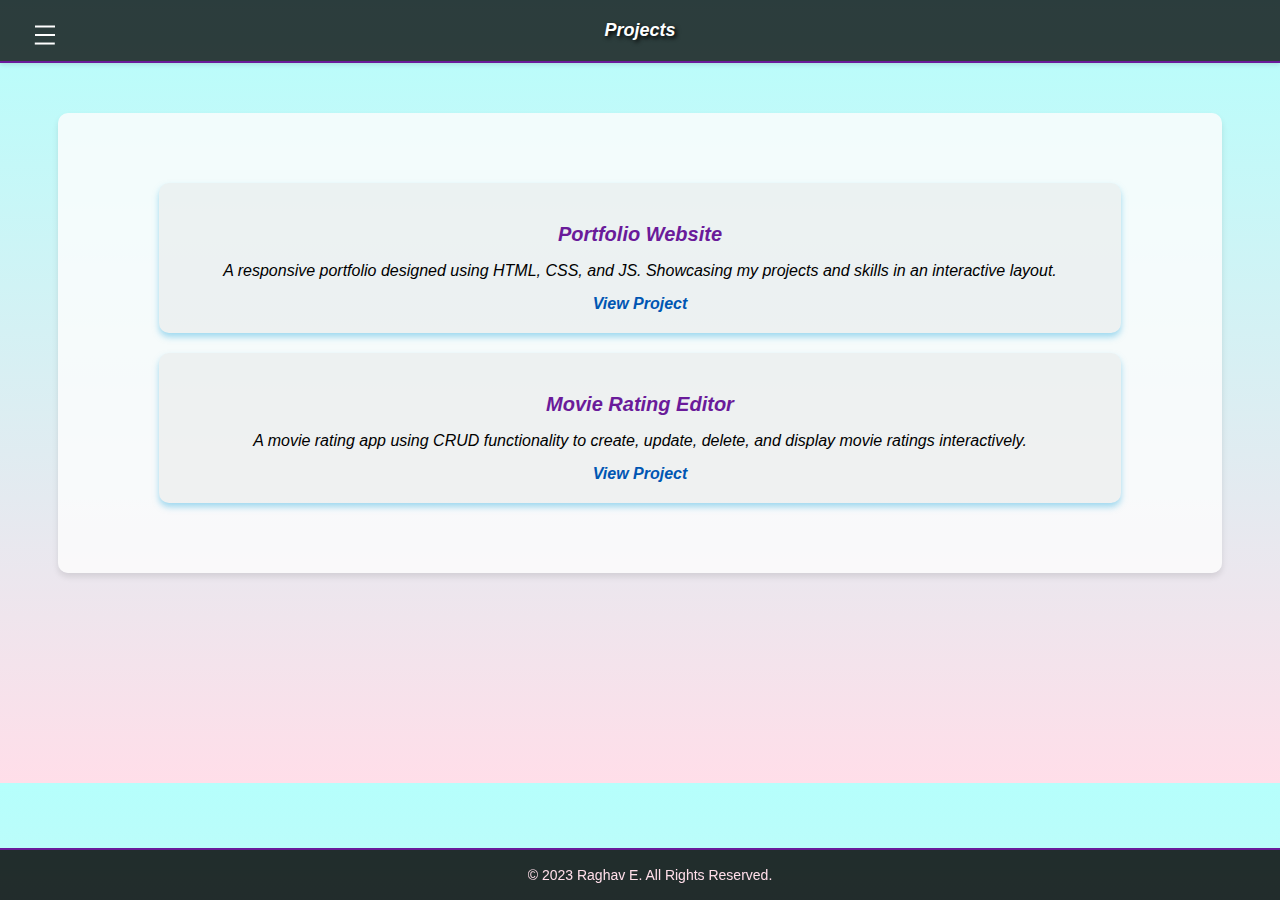
==== projects.html @ c4d3c217 "first commit" ====
<!DOCTYPE html>
<html lang="en">
<head>
  <meta charset="UTF-8">
  <meta name="viewport" content="width=device-width, initial-scale=1.0">
  <link rel="stylesheet" href="assets/css/styles.css">
  <script defer src="assets/js/scripts.js"></script>
  <title>Projects</title>
</head>
<body>
  <!-- Header -->
  <header class="top-bar">
    <div class="logo-container">
      <!-- Placeholder for logo or additional header content -->
    </div>
    <h1 class="title">Projects</h1>

    <!-- Hamburger Menu -->
    <div class="trigger">
      <svg class="bars" viewBox="0 0 100 100" onclick="toggleMenu(this)">
        <path class="line top" d="m 30,33 h 40 c 13.100415,0 14.380204,31.80258 6.899646,33.421777 -24.612039,5.327373 9.016154,-52.337577 -12.75751,-30.563913 l -28.284272,28.284272"></path>
        <path class="line middle" d="m 70,50 c 0,0 -32.213436,0 -40,0 -7.786564,0 -6.428571,-4.640244 -6.428571,-8.571429 0,-5.895471 6.073743,-11.783399 12.286435,-5.570707 6.212692,6.212692 28.284272,28.284272 28.284272,28.284272"></path>
        <path class="line bottom" d="m 69.575405,67.073826 h -40 c -13.100415,0 -14.380204,-31.80258 -6.899646,-33.421777 24.612039,-5.327373 -9.016154,52.337577 12.75751,30.563913 l 28.284272,-28.284272"></path>
      </svg>
    </div>

    <!-- Hamburger Menu Content -->
    <nav id="menu" class="menu hidden">
      <ul class="menu-items">
        <li><a href="index.html">Home</a></li>
        <li><a href="projects.html">Projects</a></li>
        <li><a href="certifications.html">Certificate</a></li>
        <li><a href="contact.html">Contact</a></li>
      </ul>
    </nav>
  </header>

  <!-- Projects Section -->
  <main class ="name">
    <div class="projects-container">
      <!-- Project 1 -->
      <div class="project-box">
        <h3>Portfolio Website</h3>
        <p>A responsive portfolio designed using HTML, CSS, and JS. Showcasing my projects and skills in an interactive layout.</p>
        <a href="https://github.com/your-repo" target="_blank">View Project</a>
      </div>
      <div class="project-box">
        <h3>Movie Rating Editor</h3>
        <p>A movie rating app using CRUD functionality to create, update, delete, and display movie ratings interactively.</p>
        <a href="https://github.com/your-repo" target="_blank">View Project</a>
      </div>
    </div>
  </main>

<!-- Footer -->
<footer class="small-footer">
  <div class="bottom-bar">
    <p class="Rights">© 2023 Raghav E. All Rights Reserved.</p>
  </div>
</footer>
</body>
</html>
---- assets/css/styles.css ----
/* Global Styles */
body {
  margin: 0;
  padding: 0;
  font-family: Arial, sans-serif;
  color: #fff; /* Default text color */
  background-color: #FFDEE9;
  background-image: linear-gradient(0deg, #FFDEE9 0%, #B5FFFC 100%);
  }

/* Header (Top Bar) */
.top-bar {
  background-color: #000000c2;
  color: #fff;
  display: flex;
  align-items: center;
  justify-content: space-between;
  padding: 20px 10px;
  position: sticky;
  top: 0;
  z-index: 1000;
  box-shadow: 0px 2px 4px rgba(0, 0, 0, 0.1);
  border-bottom: 2px solid #6A1B9A;
}

/* Title */
.top-bar h1 {
  font-size: 18px;
  margin: 0;
  flex-grow: 1;
  text-align: center;
}

.bottom-bar {
  padding: 3px 10px; /* Match top-bar padding */
  color: #fff; /* Text color */
  border-top: 2px solid #6A1B9A; /* Match border thickness with top-bar */
  text-align: center; /* Center-align the text */
  z-index: 1000;
  background-color: #000000d2; /* Same background color as top-bar */
  width: 100%; /* Ensures it spans the entire width of the page */
  position: fixed; /* Sticks the bar at the bottom of the page */
  bottom: 0; /* Aligns it perfectly to the bottom */
  left: 0; /* Ensures it starts from the left edge of the screen */
}


/* Navigation Menu Styles */
.menu-items {
  list-style-type: none;
  margin: 0;
  padding: 0;
  display: flex;
  gap: 20px;
}

.menu-items a {
  color: #fff;
  text-decoration: none;
  padding: 10px 15px;
  border-radius: 5px;
  background-color: #6A1B9A;
  transition: background-color 0.3s ease;
  margin: 0% 20px;
}

.menu-items a:hover {
  background-color: #521370;
}

/* Content Layout */
.content-container {
  display: flex;
  flex-wrap: wrap;
  gap: 20px;
  justify-content: center;
  align-items: center;
  padding: 50px;
}

.title{
  color: white;
  text-shadow: 2px 2px 4px #000000;
  font-style: oblique;
}
/* Profile Photo */
.profile-photo-left {
  height: 270px;
  width: auto;
  border-radius: 10px;
  margin-right: 20px;
  box-shadow: 10px 10px 5px rgb(164, 216, 235);
}

/* Content Box Styling */
.content-box {
  background-color: #fdfdfd;
  width: 50%;
  padding: 40px;
  border-radius: 10px;
  box-shadow: 0 4px 6px rgba(105, 204, 250, 0.733);
  transition: transform 0.3s ease, box-shadow 0.3s ease;
}

.content-box:hover {
  transform: scale(1.0); /* Pop-up effect */
  box-shadow: 0 8px 12px rgba(0, 0, 0, 0.2); /* Enhanced shadow on hover */
}

.about-box {
  background-color: #fdfdfd;
  width: 50%; /* Provides a spacious layout */
  padding: 20px; /* Adequate padding for visual balance */
  margin: 50px auto; /* Center the box and add spacing from the top */
  border-radius: 10px; /* Slightly rounded corners for a polished look */
  box-shadow: 0 4px 6px rgba(0, 0, 0, 0.1); /* Subtle shadow for depth */
  transition: transform 0.3s ease, box-shadow 0.3s ease;
  display: flex;
  flex-direction: column; /* Stacks content vertically */
  align-items: flex-start; /* Align content to the left */
  text-align: left; /* Left-align text for better readability */
}

.about-box h3, .about-box p, .about-box ul {
  color: black; /* Ensures clear and readable text */
  margin-bottom: 15px; /* Adds spacing between sections */
}

.about-box ul {
  list-style: disc; /* Adds bullets to lists */
  margin-left: 20px; /* Indents lists for clarity */
}

.about-box:hover {
  transform: scale(1.05); /* Subtle pop-up effect on hover */
  box-shadow: 0 8px 12px rgba(0, 0, 0, 0.2); /* Enhanced shadow effect on hover */
}

.projects-container {
  width: 80%;
  margin: 50px auto; /* Center the big box on the page */
  background-color: #fdfdfdd2;
  border-radius: 10px;
  padding: 70px; /* Padding inside the big box */
  box-shadow: 0 4px 6px rgba(0, 0, 0, 0.1); /* Subtle shadow for depth */
  display: flex; /* Use Flexbox for alignment */
  flex-direction: column; /* Stack the project boxes vertically */
  justify-content: center; /* Center the project boxes vertically */
  align-items: center; /* Center the project boxes horizontally */
  gap: 20px; /* Space between the horizontal boxes */
}

.project-box {
  width: 90%; /* Adjust the width relative to the big box */
  background-color: #c7c6c62c;
  border-radius: 10px; /* Rounded corners */
  box-shadow: 0 4px 6px rgba(85, 187, 228, 0.534); /* Subtle shadow */
  padding: 20px;
  text-align: center; /* Center text inside the box */
  transition: transform 0.3s ease, box-shadow 0.3s ease; /* Smooth popup effect */
}

.project-box:hover {
  transform: scale(1.05); /* Slightly enlarges box on hover */
  box-shadow: 0 8px 12px rgba(0, 0, 0, 0.2); /* Enhanced shadow on hover */
}

/* Project Titles */
.project-box h3 {
  font-size: 20px;
  color: #6A1B9A; /* Title color */
  margin-bottom: 10px;
}

/* Project Descriptions */
.project-box p {
  font-size: 16px;
  color: black; /* Text color */
  margin-bottom: 15px;
}

/* Project Links */
.project-box a {
  font-size: 16px;
  color: #0056b3; /* Link color */
  text-decoration: none;
  font-weight: bold;
}

.project-box a:hover {
  text-decoration: underline; /* Underline link on hover */
}

.name span {
  color: #6A1B9A;
}
.name {
  color: black;
  font-style: oblique;
}

.Rights{
  color: #FFDEE9;
}
.intro-text {
  color: black;
  font-size: 16px;
  line-height: 1.8;
  font-style: oblique;
}

/* Buttons Section */
.button-container-outside {
  margin-top: 20px;
  display: flex;
  justify-content: center;
  gap: 10px;
}

/* Contact Section - Large Box */
.contact-container {
  width: 80%;
  height: 300px; 
  margin: 80px auto; /* Center the large box on the page */
  background-color: #fdfdfd;
  margin-top: 70px;
  border-radius: 10px;
  padding: 20px;
  box-shadow: 0 4px 6px rgba(0, 0, 0, 0.1); /* Subtle shadow for depth */
  display: flex;
  justify-content: space-evenly; /* Distribute smaller boxes evenly */
  flex-wrap: wrap; /* Allow smaller boxes to wrap if necessary */
}

/* Individual Contact Boxes */
.contact-box {
  width: 200px; /* Width of each smaller box */
  height: 150px; /* Height of each smaller box */
  background-color: #ffffff;
  border-radius: 10px;
  box-shadow: 0 4px 6px rgba(37, 168, 185, 0.685); /* Subtle shadow */
  padding: 5px;
  margin: 6% 6px;
  text-align: center;
  transition: transform 0.3s ease, box-shadow 0.3s ease; /* Smooth popup effect */
}

.contact-box:hover {
  transform: scale(1.1); /* Slightly enlarges the box on hover */
  box-shadow: 0 8px 12px rgba(0, 0, 0, 0.2); /* Enhanced shadow on hover */
}

/* Images in Contact Boxes */
.contact-box img {
  width: 70px; /* Size of the image */
  height: auto;
  margin-bottom: 2px;
  margin-top:10px;
}

.contact-box h3 {
  font-size: 16px;
  margin-bottom: 6px;
  color: #6A1B9A; /* Color for the site name */
}

.contact-box p {
  font-size: 14px;
  margin-bottom: 5px;
  color: black; /* Text color */
}


.custom-button {
  background-color: #6A1B9A;
  color: #fff;
  border: none;
  border-radius: 5px;
  padding: 10px 20px;
  font-size: 14px;
  cursor: pointer;
  transition: transform 0.3s ease, box-shadow 0.3s ease;
}
.custom-button:hover {
  transform: scale(1.1); /* Slightly enlarges the box on hover */
  box-shadow: 0 8px 12px rgba(0, 0, 0, 0.2); /* Enhanced shadow on hover */
}

.custom-button:hover {
  background-color: #521370;
}

/* Footer */
.small-footer {
  text-align: center;
  padding: 80px 0;
  font-size: 14px;
}

/* Coding Skills Page Styling */
.platform-container {
  display: flex;
  gap: 40px;
  justify-content: center;
  margin-top: 20px;
}

/* LeetCode and GFG Boxes (Isolated Styling) */
.platform-box {
  background-color: #ffffff; /* White background for contrast */
  width: 300px;
  padding: 40px;
  border-radius: 20px;
  margin-top: 8%;
  text-align: center;
  box-shadow: 0 4px 6px rgba(132, 199, 238, 0.808);
  transition: transform 0.3s ease, box-shadow 0.3s ease; /* Smooth hover effect */
}

/* Certificates Section - Big Box */
.certificates-container {
  width: 80%;
  margin: 50px auto; /* Center the big box */
  background-color: #fdfdfd;
  border-radius: 10px;
  padding: 20px;
  box-shadow: 0 4px 6px rgba(0, 0, 0, 0.1); /* Subtle shadow for depth */
  display: flex;
  justify-content: space-evenly; /* Evenly space smaller boxes */
  flex-wrap: wrap; /* Allow small boxes to wrap if necessary */
}

/* Individual Certificate Boxes */
.certificate-box {
  width: 300px; /* Width of each smaller box */
  height: auto;
  background-color: #ffffff;
  border-radius: 10px; /* Rounded corners */
  box-shadow: 0 4px 6px rgba(85, 187, 228, 0.534); /* Subtle shadow */
  padding: 10px;
  text-align: center;
  margin: 20px; /* Spacing between boxes */
  transition: transform 0.3s ease, box-shadow 0.3s ease; /* Smooth popup effect */
}

.certificate-box:hover {
  transform: scale(1.1); /* Slightly enlarges box on hover */
  box-shadow: 0 8px 12px rgba(0, 0, 0, 0.2); /* Enhanced shadow on hover */
}

/* Images inside Certificate Boxes */
.certificate-img {
  width: 300px; /* Adjust image size */
  height: auto;
  margin-bottom: 10px;
}

.certificate-box h3 {
  font-size: 16px;
  color: #6A1B9A; /* Title color */
  margin-top: 10px;
}


.platform-box img {
  width: 100px;
  height: auto;
  margin-bottom: 10px;
}

.platform-box h2 {
  font-size: 18px;
  color: #6A1B9A;
  margin-bottom: 10px;
}

.platform-box p {
  color: black;
  font-size: 14px;
  line-height: 1.5;
}

/* Hover Effect for LeetCode and GFG Boxes */
.platform-box:hover {
  transform: scale(1.1); /* Pop-up effect */
  box-shadow: 0 8px 12px rgba(0, 0, 0, 0.2); /* Enhanced shadow on hover */
}

/* Resume Image Container Styling */
.Resumeimg {
  display: flex;
  justify-content: center; /* Center the image horizontally */
  align-items: center; /* Center the image vertically */
  padding: 20px;
}

/* Resume Image Styling */
.Resumeimg img {
  max-width: 60%; /* Ensure the image is responsive */
  height: auto; /* Maintain the aspect ratio */
  border: 2px solid #656466d7; /* Add a border around the image */
  border-radius: 8px; /* Slightly rounded corners for a polished look */
  box-shadow: 0 4px 8px rgba(0, 0, 0, 0.2); /* Add a soft shadow for depth */
}

/* Hamburger Menu Styling */
.trigger {
  position: absolute;
  top: 10px;
  left: 20px;
  z-index: 2;
}

.bars {
  width: 50px;
  cursor: pointer;
}

.bars .line {
  fill: none;
  stroke: #fff;
  stroke-width: 4;
  transition: stroke-dasharray 400ms, stroke-dashoffset 400ms;
}

.bars .line.top {
  stroke-dasharray: 40 172;
}

.bars .line.middle {
  stroke-dasharray: 40 111;
}

.bars .line.bottom {
  stroke-dasharray: 40 172;
}

.bars.active .top {
  stroke-dashoffset: -132px;
}

.bars.active .middle {
  stroke-dashoffset: -71px;
}

.bars.active .bottom {
  stroke-dashoffset: -132px;
}

/* Empty Menu Styling */
.menu {
  position: fixed;
  top: 0;
  left: 0;
  width: 100%;
  height: 25%;
  background: rgba(0, 0, 0, 0.85); /* Dark overlay */
  display: flex;
  align-items: center;
  justify-content: center;
  z-index: 1;
  transition: opacity 0.5s, transform 0.5s;
  transform: translateY(-100%);
  opacity: 0;
}

.menu.show {
  transform: translateY(0);
  opacity: 1;
}

.empty-menu-text {
  color: #fff;
  font-size: 18px;
  text-align: center;
}
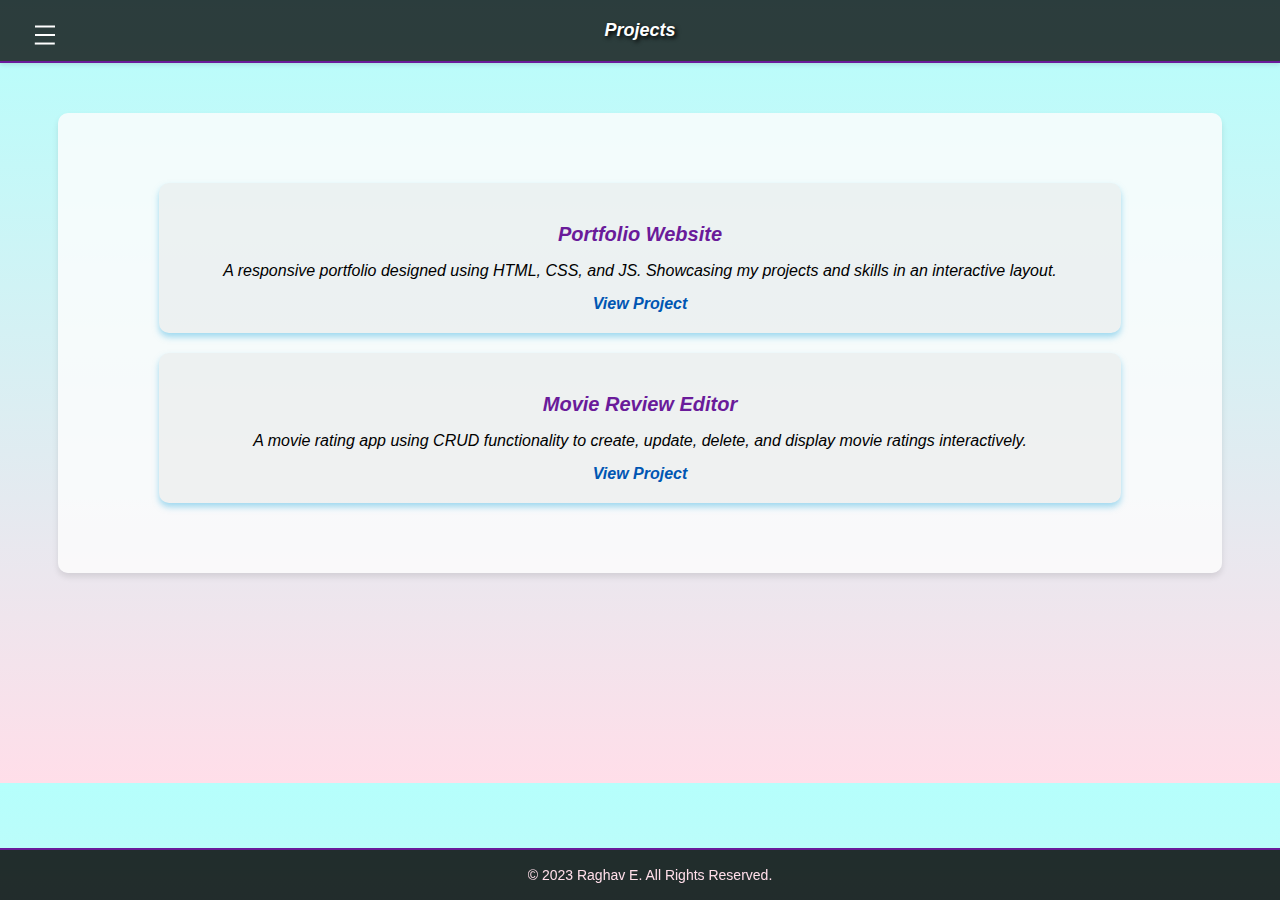
==== commit 4b95f354: "Third commit" ====
--- a/projects.html
+++ b/projects.html
@@ -39,15 +39,15 @@
   <main class ="name">
     <div class="projects-container">
       <!-- Project 1 -->
-      <div class="project-box">
+      <div class="project-box">  
         <h3>Portfolio Website</h3>
         <p>A responsive portfolio designed using HTML, CSS, and JS. Showcasing my projects and skills in an interactive layout.</p>
-        <a href="https://github.com/your-repo" target="_blank">View Project</a>
+        <a href="https://github.com/Raghav0201?tab=repositories" target="_blank">View Project</a>
       </div>
       <div class="project-box">
-        <h3>Movie Rating Editor</h3>
+        <h3>Movie Review Editor</h3>
         <p>A movie rating app using CRUD functionality to create, update, delete, and display movie ratings interactively.</p>
-        <a href="https://github.com/your-repo" target="_blank">View Project</a>
+        <a href="https://github.com/Raghav0201?tab=repositories" target="_blank">View Project</a>
       </div>
     </div>
   </main>
